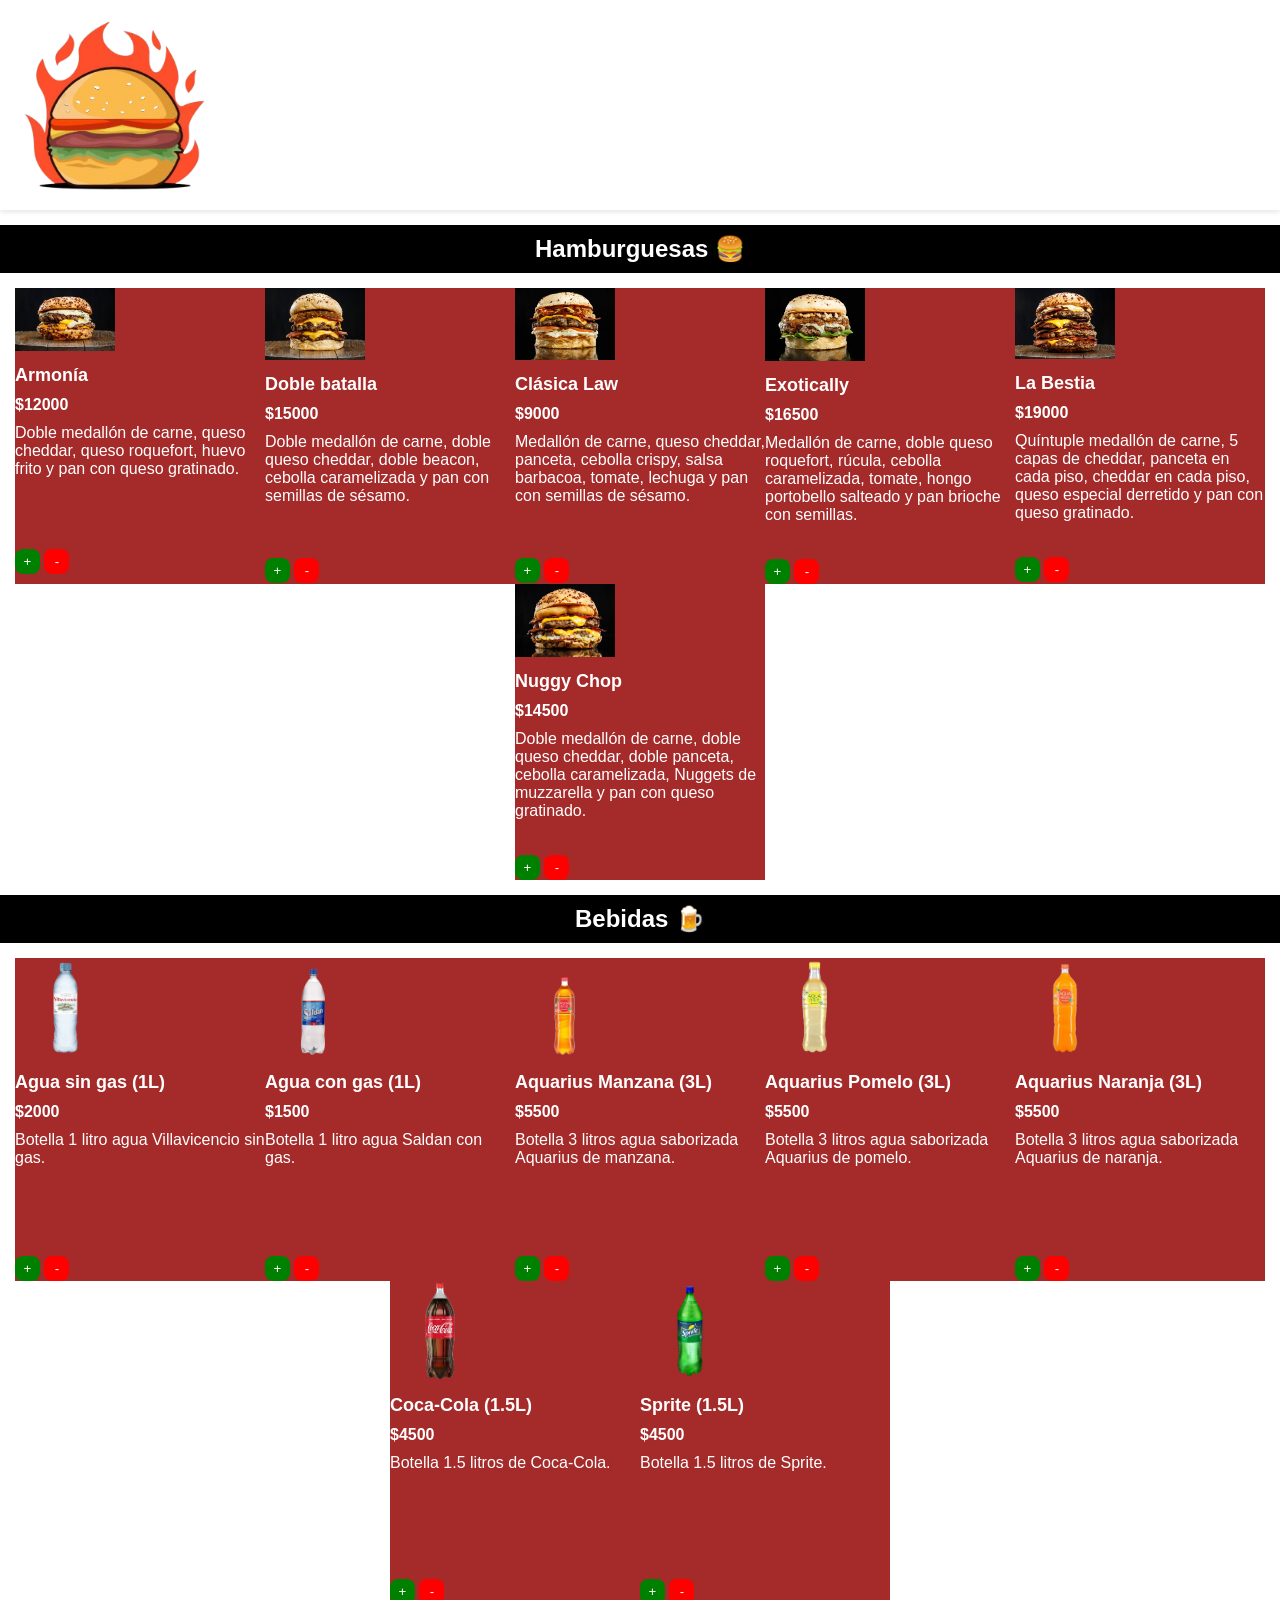
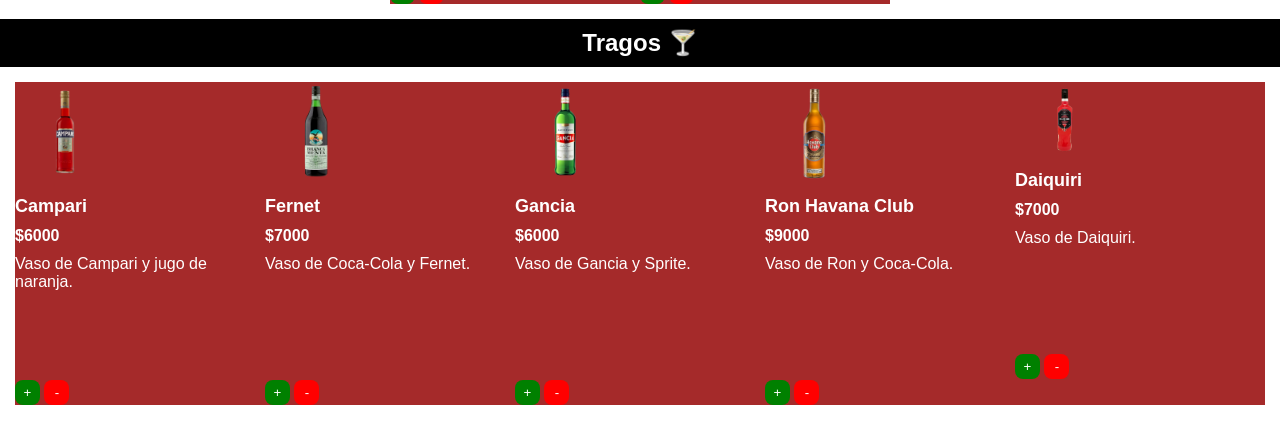
==== parcial-roto/index.html @ 2a464d06 "Inicio del parcial" ====
<!DOCTYPE html>
<html lang="es">

<head>
    <meta charset="UTF-8" />
    <meta name="viewport" content="width=device-width, initial-scale=1.0" />
    <title>Burger Palace | Menú</title>

    <!-- Importacion de GoogleFonts -->
    <link rel="preconnect" href="https://fonts.googleapis.com">
    <link rel="preconnect" href="https://fonts.gstatic.com" crossorigin>
    <link
        href="https://fonts.googleapis.com/css2?family=Newsreader:ital,opsz,wght@0,6..72,200..800;1,6..72,200..800&display=swap"
        rel="stylesheet">

    <!-- Seteo de icono -->
    <link rel="icon" href="./assets/icono.png">

    <!-- Importacion de archivo CSS (Estilos) -->
    <link rel="stylesheet" href="./index.css">

    <!-- Importacion de archivo JS (Comportamiento) -->
    <script src="./index.js"></script>
</head>

<body>

    <!-- Encabezado -->
    <header>
        <img id="icono-principal" src="./assets/icono.png" alt="Logo Hamburguesería" />
        <h1 id="titulo-principal">Burger Palace</h1>

        <nav id="listado-opciones">
            <a href="">Inicio</a>
            <a href="#hamburguesas">Hamburguesas</a>
            <a href="#bebidas">Bebidas</a>
            <a href="#tragos">Tragos</a>
            <a href="./pages/carrito/carrito.html">Mi carrito</a>
        </nav>
    </header>

    <!-- Contenido principal de la pagina -->
    <main>
        <!-- Seccion de Hamburguesas -->
        <section id="hamburguesas">
            <h2 class="h2-separador">Hamburguesas 🍔</h2>
            <ul id="listado-hamburguesas">
                <li class="li-hamburguesa">
                    <img class="img-producto" src="./assets/hamburguesas/burga-1.jpg" alt="hamburguesa-1">
                    <div>
                        <h3 class="nombre-producto">Armonía</h3>
                        <p class="precio-producto">$12000</p>
                        <p class="descripcion-producto">Doble medallón de carne, queso cheddar, queso roquefort,
                            huevo frito y pan con queso gratinado.</p>
                    </div>
                    <button class="btn-sumar-a-carrito"> + </button>
                    <button class="btn-restar-a-carrito"> - </button>
                </li>
                <li class="li-hamburguesa">
                    <img class="img-producto" src="./assets/hamburguesas/burga-2.jpg" alt="hamburguesa-2">
                    <div>
                        <h3 class="nombre-producto">Doble batalla</h3>
                        <p class="precio-producto">$15000</p>
                        <p class="descripcion-producto">Doble medallón de carne, doble queso cheddar, doble beacon,
                            cebolla caramelizada y pan con semillas de sésamo.</p>
                    </div>
                    <button class="btn-sumar-a-carrito"> + </button>
                    <button class="btn-restar-a-carrito"> - </button>
                </li>
                <li class="li-hamburguesa">
                    <img class="img-producto" src="./assets/hamburguesas/burga-3.jpg" alt="hamburguesa-3">
                    <div>
                        <h3 class="nombre-producto">Clásica Law</h3>
                        <p class="precio-producto">$9000</p>
                        <p class="descripcion-producto">Medallón de carne, queso cheddar, panceta, cebolla crispy,
                            salsa barbacoa, tomate, lechuga y pan con semillas de sésamo.</p>
                    </div>
                    <button class="btn-sumar-a-carrito"> + </button>
                    <button class="btn-restar-a-carrito"> - </button>
                </li>
                <li class="li-hamburguesa">
                    <img class="img-producto" src="./assets/hamburguesas/burga-4.jpg" alt="hamburguesa-4">
                    <div>
                        <h3 class="nombre-producto">Exotically</h3>
                        <p class="precio-producto">$16500</p>
                        <p class="descripcion-producto">Medallón de carne, doble queso roquefort, rúcula, cebolla
                            caramelizada, tomate, hongo portobello salteado y pan brioche con semillas.</p>
                    </div>
                    <button class="btn-sumar-a-carrito"> + </button>
                    <button class="btn-restar-a-carrito"> - </button>
                </li>
                <li class="li-hamburguesa">
                    <img class="img-producto" src="./assets/hamburguesas/burga-5.jpg" alt="hamburguesa-5">
                    <div>
                        <h3 class="nombre-producto">La Bestia</h3>
                        <p class="precio-producto">$19000</p>
                        <p class="descripcion-producto">Quíntuple medallón de carne, 5 capas de cheddar, panceta en
                            cada piso, cheddar en cada piso, queso especial derretido y pan con queso gratinado.</p>
                    </div>
                    <button class="btn-sumar-a-carrito"> + </button>
                    <button class="btn-restar-a-carrito"> - </button>
                </li>
                <li class="li-hamburguesa">
                    <img class="img-producto" src="./assets/hamburguesas/burga-6.jpg" alt="hamburguesa-6">
                    <div>
                        <h3 class="nombre-producto">Nuggy Chop</h3>
                        <p class="precio-producto">$14500</p>
                        <p class="descripcion-producto">Doble medallón de carne, doble queso cheddar, doble panceta,
                            cebolla caramelizada, Nuggets de muzzarella y pan con queso gratinado.</p>
                    </div>
                    <button class="btn-sumar-a-carrito"> + </button>
                    <button class="btn-restar-a-carrito"> - </button>
                </li>
            </ul>
        </section>

        <!-- Seccion de Bebidas -->
        <section id="bebidas">
            <h2 class="h2-separador">Bebidas 🍺</h2>
            <ul id="listado-bebidas">
                <li class="li-bebida">
                    <img class="img-producto" src="./assets/bebidas/agua-sin-gas.png" alt="agua-sin-gas">
                    <div>
                        <h3 class="nombre-producto">Agua sin gas (1L)</h3>
                        <p class="precio-producto">$2000</p>
                        <p class="descripcion-producto">Botella 1 litro agua Villavicencio sin gas.</p>
                    </div>
                    <button class="btn-sumar-a-carrito"> + </button>
                    <button class="btn-restar-a-carrito"> - </button>
                </li>
                <li class="li-bebida">
                    <img class="img-producto" src="./assets/bebidas/agua-con-gas.png" alt="agua-con-gas">
                    <div>
                        <h3 class="nombre-producto">Agua con gas (1L)</h3>
                        <p class="precio-producto">$1500</p>
                        <p class="descripcion-producto">Botella 1 litro agua Saldan con gas.</p>
                    </div>
                    <button class="btn-sumar-a-carrito"> + </button>
                    <button class="btn-restar-a-carrito"> - </button>
                </li>
                <li class="li-bebida">
                    <img class="img-producto" src="./assets/bebidas/aquarius-manzana.png" alt="agua-saborizada-manzana">
                    <div>
                        <h3 class="nombre-producto">Aquarius Manzana (3L)</h3>
                        <p class="precio-producto">$5500</p>
                        <p class="descripcion-producto">Botella 3 litros agua saborizada Aquarius de manzana.</p>
                    </div>
                    <button class="btn-sumar-a-carrito"> + </button>
                    <button class="btn-restar-a-carrito"> - </button>
                </li>
                <li class="li-bebida">
                    <img class="img-producto" src="./assets/bebidas/aquarius-pomelo.png" alt="agua-saborizada-pomelo">
                    <div>
                        <h3 class="nombre-producto">Aquarius Pomelo (3L)</h3>
                        <p class="precio-producto">$5500</p>
                        <p class="descripcion-producto">Botella 3 litros agua saborizada Aquarius de pomelo.</p>
                    </div>
                    <button class="btn-sumar-a-carrito"> + </button>
                    <button class="btn-restar-a-carrito"> - </button>
                </li>
                <li class="li-bebida">
                    <img class="img-producto" src="./assets/bebidas/aquarius-naranja.png" alt="agua-saborizada-naranja">
                    <div>
                        <h3 class="nombre-producto">Aquarius Naranja (3L)</h3>
                        <p class="precio-producto">$5500</p>
                        <p class="descripcion-producto">Botella 3 litros agua saborizada Aquarius de naranja.</p>
                    </div>
                    <button class="btn-sumar-a-carrito"> + </button>
                    <button class="btn-restar-a-carrito"> - </button>
                </li>
                <li class="li-bebida">
                    <img class="img-producto" src="./assets/bebidas/coca-cola.png" alt="coca-cola">
                    <div>
                        <h3 class="nombre-producto">Coca-Cola (1.5L)</h3>
                        <p class="precio-producto">$4500</p>
                        <p class="descripcion-producto">Botella 1.5 litros de Coca-Cola.</p>
                    </div>
                    <button class="btn-sumar-a-carrito"> + </button>
                    <button class="btn-restar-a-carrito"> - </button>
                </li>
                <li class="li-bebida">
                    <img class="img-producto" src="./assets/bebidas/sprite.png" alt="sprite">
                    <div>
                        <h3 class="nombre-producto">Sprite (1.5L)</h3>
                        <p class="precio-producto">$4500</p>
                        <p class="descripcion-producto">Botella 1.5 litros de Sprite.</p>
                    </div>
                    <button class="btn-sumar-a-carrito"> + </button>
                    <button class="btn-restar-a-carrito"> - </button>
                </li>
            </ul>
        </section>

        <!-- Seccion de Tragos -->
        <section id="tragos">
            <h2 class="h2-separador">Tragos 🍸</h2>
            <ul id="listado-tragos">
                <li class="li-tragos">
                    <img class="img-producto" src="./assets/campari.png" alt="campari">
                    <div>
                        <h3 class="nombre-producto">Campari</h3>
                        <p class="precio-producto">$6000</p>
                        <p class="descripcion-producto">Vaso de Campari y jugo de naranja.</p>
                    </div>
                    <button class="btn-sumar-a-carrito"> + </button>
                    <button class="btn-restar-a-carrito"> - </button>
                </li>
                <li class="li-tragos">
                    <img class="img-producto" src="./assets/fernet.png" alt="fernet">
                    <div>
                        <h3 class="nombre-producto">Fernet</h3>
                        <p class="precio-producto">$7000</p>
                        <p class="descripcion-producto">Vaso de Coca-Cola y Fernet.</p>
                    </div>
                    <button class="btn-sumar-a-carrito"> + </button>
                    <button class="btn-restar-a-carrito"> - </button>
                </li>
                <li class="li-tragos">
                    <img class="img-producto" src="./assets/gancia.png" alt="gancia">
                    <div>
                        <h3 class="nombre-producto">Gancia</h3>
                        <p class="precio-producto">$6000</p>
                        <p class="descripcion-producto">Vaso de Gancia y Sprite.</p>
                    </div>
                    <button class="btn-sumar-a-carrito"> + </button>
                    <button class="btn-restar-a-carrito"> - </button>
                </li>
                <li class="li-tragos">
                    <img class="img-producto" src="./assets/ron.png" alt="ron">
                    <div>
                        <h3 class="nombre-producto">Ron Havana Club</h3>
                        <p class="precio-producto">$9000</p>
                        <p class="descripcion-producto">Vaso de Ron y Coca-Cola.</p>
                    </div>
                    <button class="btn-sumar-a-carrito"> + </button>
                    <button class="btn-restar-a-carrito"> - </button>
                </li>
                <li class="li-tragos">
                    <img class="img-producto" src="./assets/daiquiri.png" alt="daiquiri">
                    <div>
                        <h3 class="nombre-producto">Daiquiri</h3>
                        <p class="precio-producto">$7000</p>
                        <p class="descripcion-producto">Vaso de Daiquiri.</p>
                    </div>
                    <button class="btn-sumar-a-carrito"> + </button>
                    <button class="btn-restar-a-carrito"> - </button>
                </li>
            </ul>
        </section>
    </main>

    <footer>
        <p>Todos los derechos reservados | Burger Palace 2025</p>
    </footer>

</body>

</html>
---- parcial-roto/index.css ----
/* --- Estilos generales --- */
* {
    margin: 0;
    padding: 0;
    box-sizing: border-box;
}

body {
    font-family: 'Trebuchet MS', 'Lucida Sans Unicode', 'Lucida Grande', 'Lucida Sans', Arial, sans-serif;
    font-optical-sizing: auto;
}

ul {
    padding: 0px;
}

li {
    list-style: none;
}

/* --- Estilos Header (encabezado) --- */
header {
    display: flex;
    padding: 10px 20px;
    box-shadow: 0 2px 5px #0000001a;
}

#icono-principal {
    width: 190px;
}

#titulo-principal {
    color: white;
    font-size: 28px;
    display: flex;
    justify-content: center;
    align-items: center;
    padding-top: 10px;
    margin-left: 15px;
    margin-right: 15px;
}

#listado-opciones {
    display: flex;
    align-items: center;
    height: 55px;
    padding-top: 15px;
}

a {
    margin-left: 15px;
    margin-right: 15px;
    text-decoration: none;
    color: white;
    font-size: 17px;
}

a:hover {
    color: gray;
}
 
/* --- Estilos Main (contenido) --- */
.h2-separador {
    background-color: black;
    padding: 10px;
    color: white;
    margin-top: 15px;
    margin-bottom: 15px;
    text-align: center;
}

#listado-hamburguesas,
#listado-bebidas,
#listado-tragos {
    display: flex;
    justify-content: center;
    flex-wrap: wrap;
}

.li-hamburguesa,
.li-bebida,
.li-tragos {
    background-color: brown;
    color: white;
    width: 250px;
}

.img-producto {
    width: 100px;
}

.nombre-producto {
    font-weight: 600;
    margin-top: 10px;
    margin-bottom: 10px;
    font-size: 18px;
}

.precio-producto{
    font-weight: 600;
    margin-bottom: 10px;
}

.descripcion-producto {
    min-height: 110px;
    max-height: 110px;
}

.btn-sumar-a-carrito {
    padding: 5px;
    margin-top: 15px;
    background-color: green;
    border-radius: 8px;
    border: none;
    width: 25px;
    color: white;
    cursor: pointer;
}

.btn-restar-a-carrito {
    padding: 5px;
    margin-top: 15px;
    background-color: red;
    border-radius: 8px;
    border: none;
    width: 25px;
    color: white;
    cursor: pointer;
}

footer {
    color: white;
    text-align: center;
    padding: 10px;
    font-size: 13px;
}
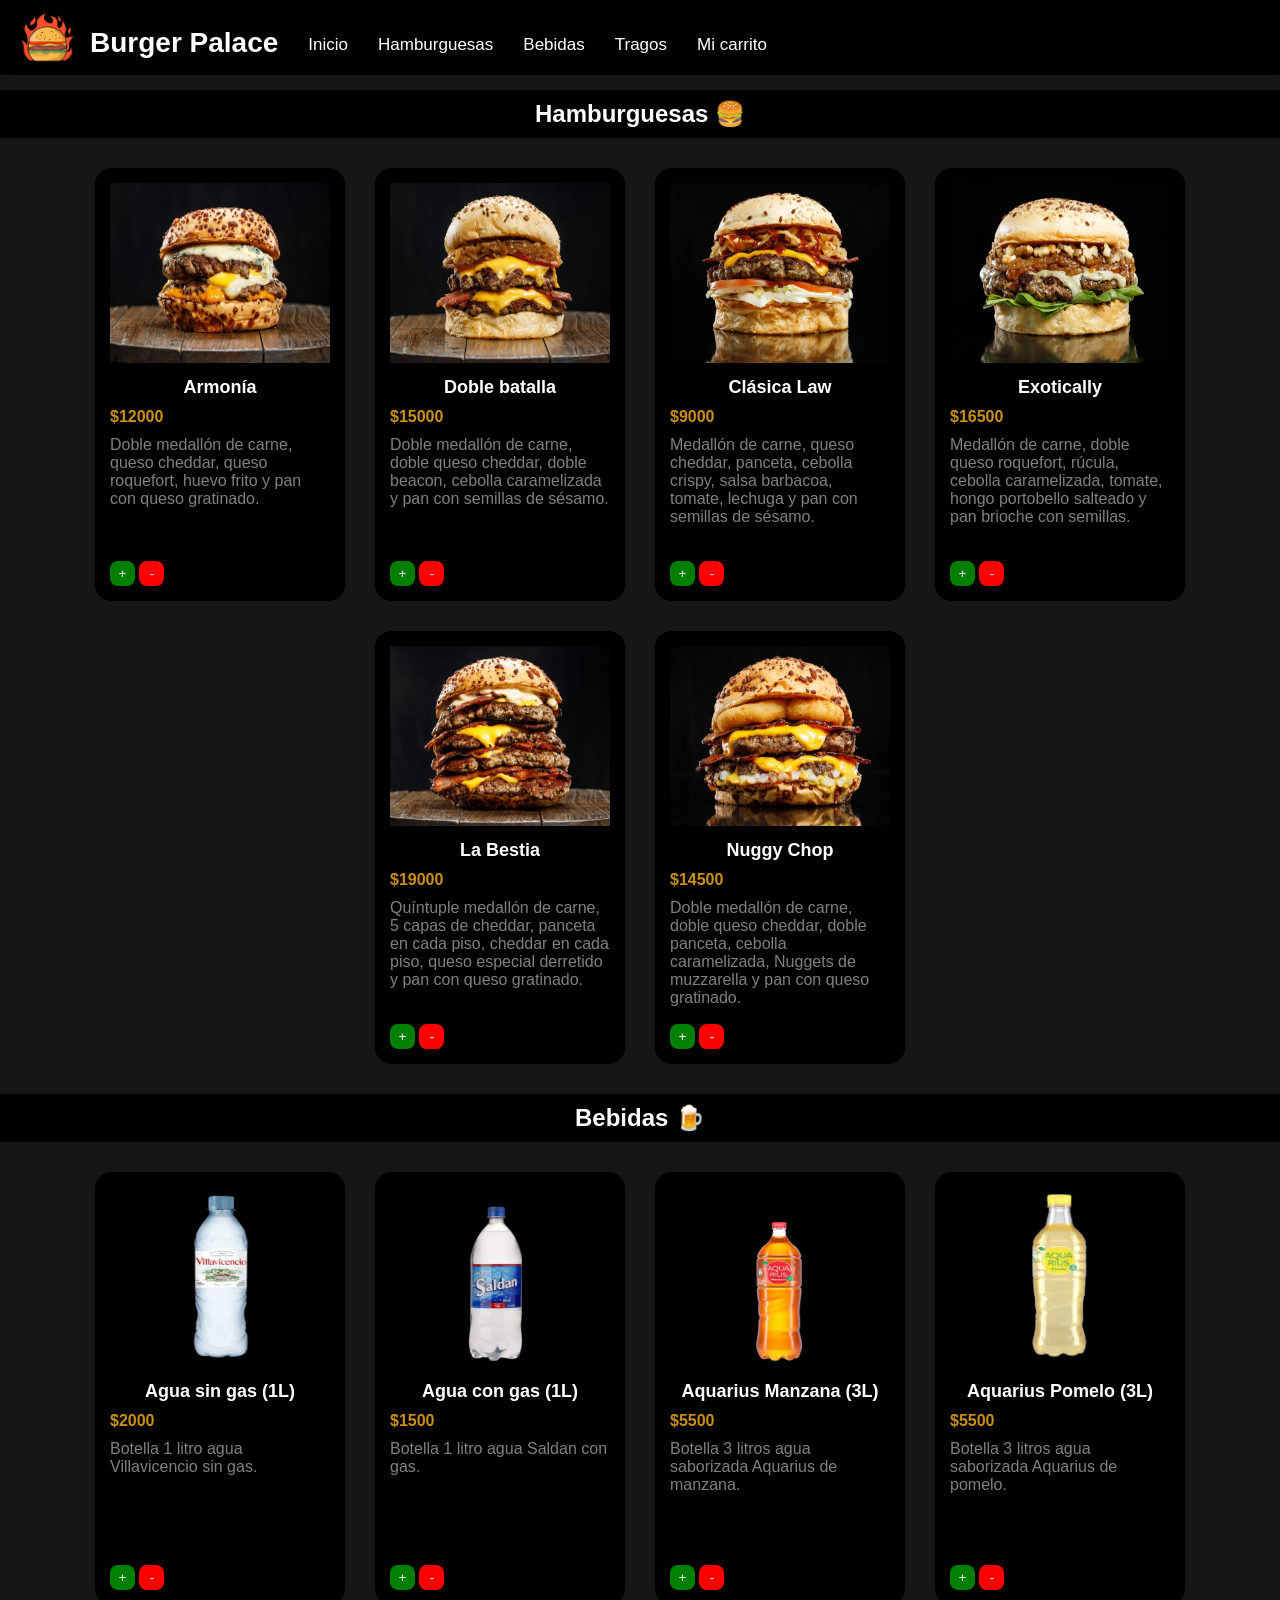
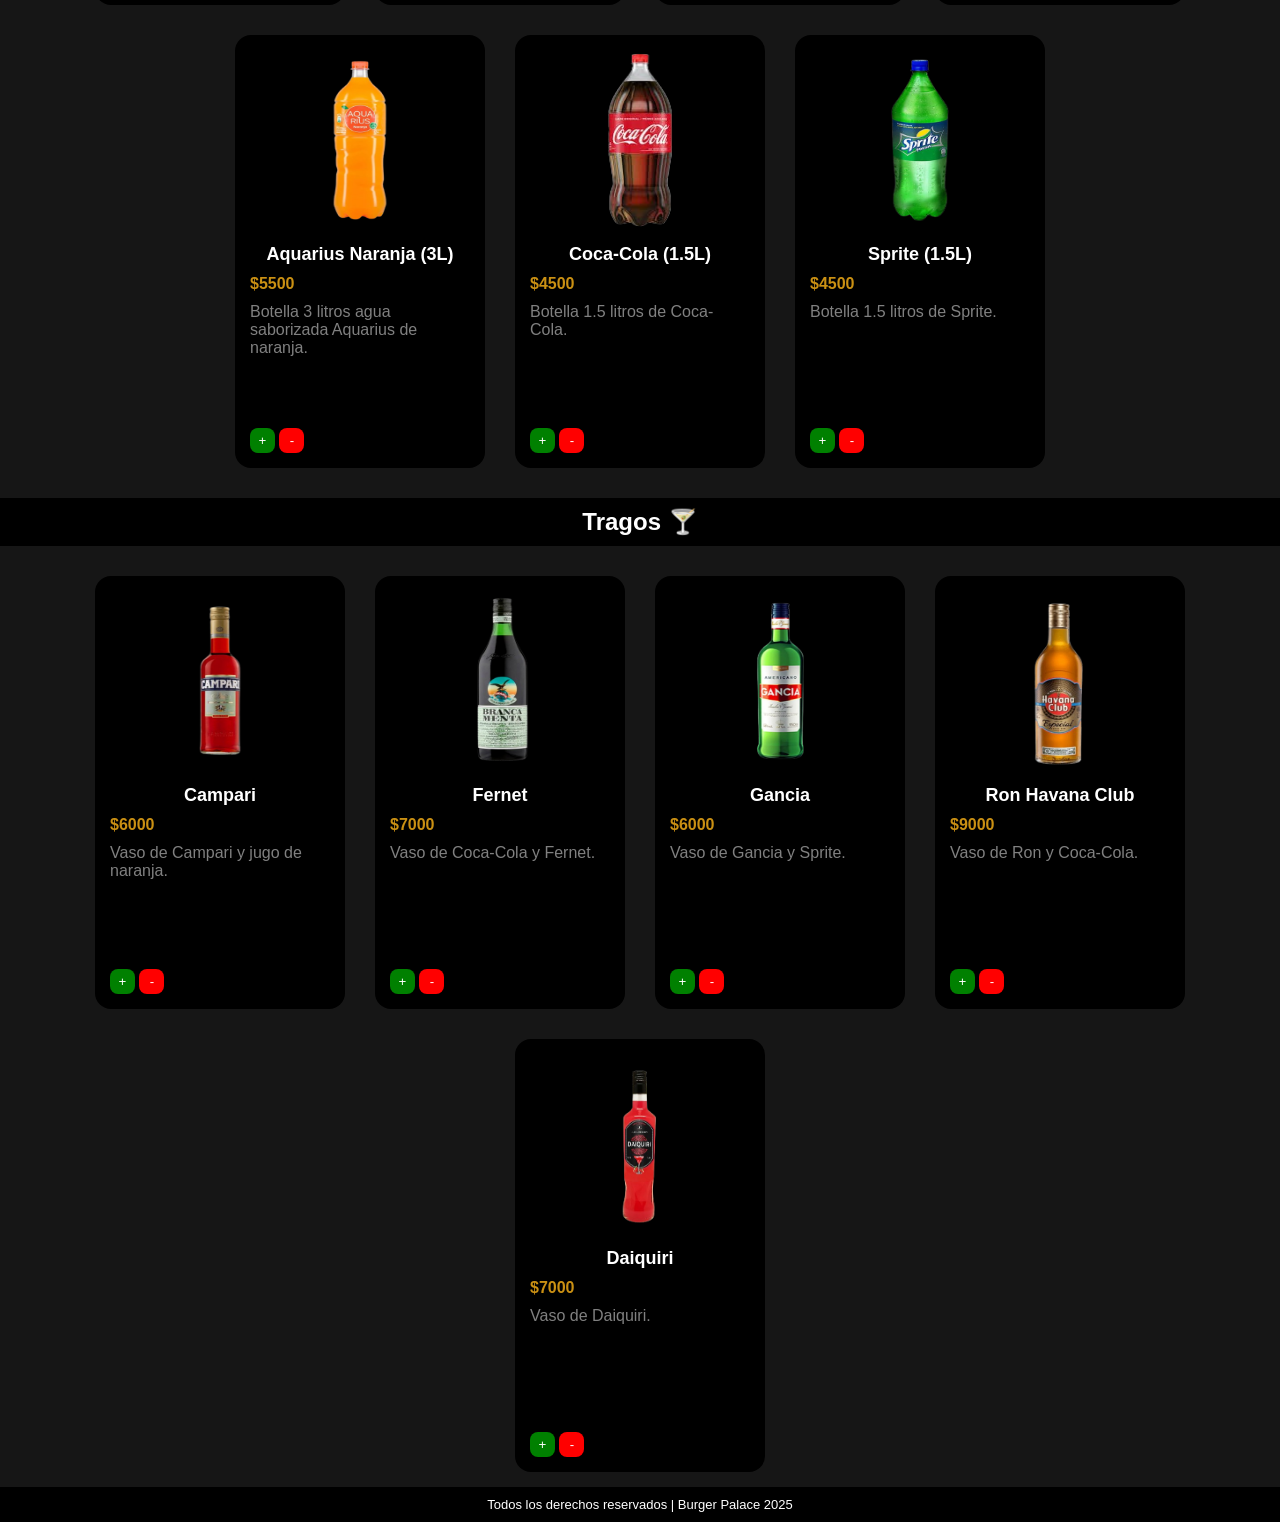
==== commit c0d80bc0: "Punto 1 Resuelto" ====
--- a/parcial-roto/index.html
+++ b/parcial-roto/index.html
@@ -196,7 +196,7 @@
             <h2 class="h2-separador">Tragos 🍸</h2>
             <ul id="listado-tragos">
                 <li class="li-tragos">
-                    <img class="img-producto" src="./assets/campari.png" alt="campari">
+                    <img class="img-producto" src="./assets/tragos/campari.png" alt="campari">
                     <div>
                         <h3 class="nombre-producto">Campari</h3>
                         <p class="precio-producto">$6000</p>
@@ -206,7 +206,7 @@
                     <button class="btn-restar-a-carrito"> - </button>
                 </li>
                 <li class="li-tragos">
-                    <img class="img-producto" src="./assets/fernet.png" alt="fernet">
+                    <img class="img-producto" src="./assets/tragos/fernet.png" alt="fernet">
                     <div>
                         <h3 class="nombre-producto">Fernet</h3>
                         <p class="precio-producto">$7000</p>
@@ -216,7 +216,7 @@
                     <button class="btn-restar-a-carrito"> - </button>
                 </li>
                 <li class="li-tragos">
-                    <img class="img-producto" src="./assets/gancia.png" alt="gancia">
+                    <img class="img-producto" src="./assets/tragos/gancia.png" alt="gancia">
                     <div>
                         <h3 class="nombre-producto">Gancia</h3>
                         <p class="precio-producto">$6000</p>
@@ -226,7 +226,7 @@
                     <button class="btn-restar-a-carrito"> - </button>
                 </li>
                 <li class="li-tragos">
-                    <img class="img-producto" src="./assets/ron.png" alt="ron">
+                    <img class="img-producto" src="./assets/tragos/ron.png" alt="ron">
                     <div>
                         <h3 class="nombre-producto">Ron Havana Club</h3>
                         <p class="precio-producto">$9000</p>
@@ -236,7 +236,7 @@
                     <button class="btn-restar-a-carrito"> - </button>
                 </li>
                 <li class="li-tragos">
-                    <img class="img-producto" src="./assets/daiquiri.png" alt="daiquiri">
+                    <img class="img-producto" src="./assets/tragos/daiquiri.png" alt="daiquiri">
                     <div>
                         <h3 class="nombre-producto">Daiquiri</h3>
                         <p class="precio-producto">$7000</p>
--- a/parcial-roto/index.css
+++ b/parcial-roto/index.css
@@ -8,6 +8,7 @@
 body {
     font-family: 'Trebuchet MS', 'Lucida Sans Unicode', 'Lucida Grande', 'Lucida Sans', Arial, sans-serif;
     font-optical-sizing: auto;
+    background-color: #161616;
 }
 
 ul {
@@ -23,10 +24,12 @@
     display: flex;
     padding: 10px 20px;
     box-shadow: 0 2px 5px #0000001a;
+    background-color: #000000;
 }
 
 #icono-principal {
-    width: 190px;
+    width: 55px;
+    height: 55px;
 }
 
 #titulo-principal {
@@ -80,13 +83,17 @@
 .li-hamburguesa,
 .li-bebida,
 .li-tragos {
-    background-color: brown;
+    background-color: #000000;
     color: white;
     width: 250px;
+    padding: 15px;
+    margin: 15px;
+    border-radius: 16px;
 }
 
 .img-producto {
-    width: 100px;
+    width: 100%;
+    height: 180px;
 }
 
 .nombre-producto {
@@ -94,16 +101,19 @@
     margin-top: 10px;
     margin-bottom: 10px;
     font-size: 18px;
+    text-align: center;
 }
 
 .precio-producto{
     font-weight: 600;
     margin-bottom: 10px;
+    color: #ca9013;
 }
 
 .descripcion-producto {
     min-height: 110px;
     max-height: 110px;
+    color: #808080;
 }
 
 .btn-sumar-a-carrito {
@@ -133,4 +143,5 @@
     text-align: center;
     padding: 10px;
     font-size: 13px;
+    background-color: #000000;
 }
